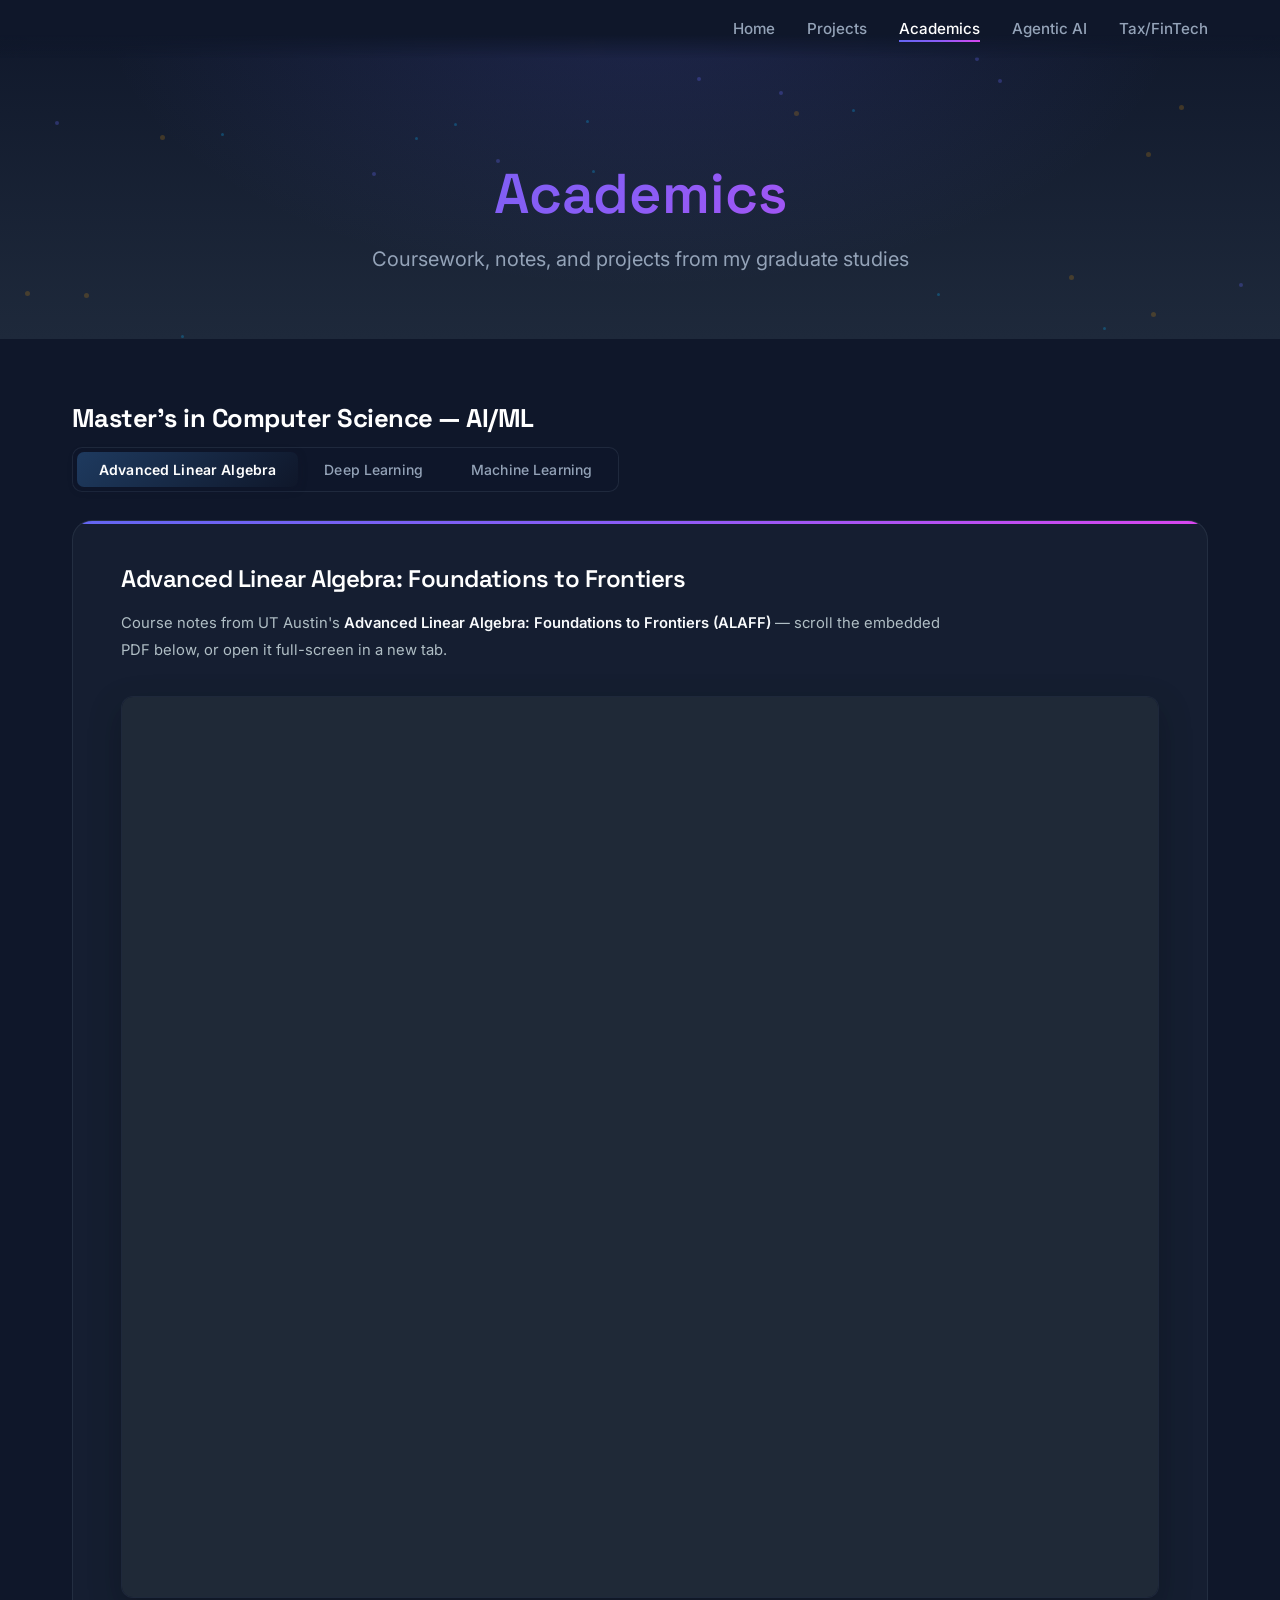
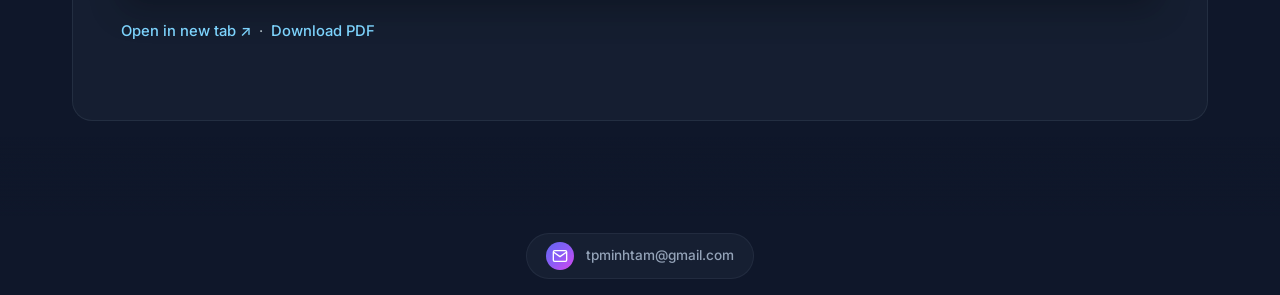
==== pages/academic.html @ 5b053e49 "Add Academics page with ALAFF notes; remove period in Projects subtitle Co-Authored-By: Claude Opus " ====
<!DOCTYPE html>
<html lang="en">
<head>
    <meta charset="UTF-8">
    <meta name="viewport" content="width=device-width, initial-scale=1.0">
    <title>Academics | Tam Tran</title>
    <link rel="stylesheet" href="../styles.css">
    <link href="https://fonts.googleapis.com/css2?family=Inter:wght@300;400;500;600;700&family=Space+Grotesk:wght@400;500;600;700&display=swap" rel="stylesheet">
    <style>
        .products-section {
            padding: 4rem 0 6rem;
        }

        /* ── Product suite heading ────────────────────────── */
        .product-suite-label {
            font-family: 'Space Grotesk', sans-serif;
            font-size: 1.6rem;
            font-weight: 700;
            color: var(--white);
            margin-bottom: 0.85rem;
            letter-spacing: -0.02em;
        }

        /* ── Product tabs ─────────────────────────────────── */
        .product-tabs {
            display: flex;
            gap: 4px;
            margin-bottom: 1.75rem;
            background: rgba(15, 23, 42, 0.55);
            border: 1px solid rgba(100, 116, 139, 0.2);
            border-radius: 10px;
            padding: 4px;
            width: fit-content;
        }
        .product-tab {
            padding: 9px 22px;
            border-radius: 7px;
            font-family: 'Inter', sans-serif;
            font-size: 0.875rem;
            font-weight: 500;
            color: var(--gray-light);
            cursor: pointer;
            border: none;
            background: none;
            transition: all 0.25s ease;
            letter-spacing: 0.01em;
        }
        .product-tab:hover {
            color: var(--light);
            background: rgba(100, 116, 139, 0.12);
        }
        .product-tab.active {
            background: linear-gradient(135deg, #1e3a5f, #0f172a);
            color: var(--white);
            font-weight: 600;
            box-shadow: 0 2px 8px rgba(15, 23, 42, 0.45);
        }

        /* ── Product panels ───────────────────────────────── */
        .product-panel { display: none; }
        .product-panel.active { display: block; }

        .product-card {
            background: rgba(30, 41, 59, 0.45);
            border: 1px solid rgba(100, 116, 139, 0.18);
            border-radius: 20px;
            padding: 2.75rem 3rem;
            position: relative;
            overflow: hidden;
        }
        .product-card::before {
            content: '';
            position: absolute;
            top: 0; left: 0; right: 0;
            height: 3px;
            background: var(--gradient-1);
        }
        .product-card h2 {
            font-family: 'Space Grotesk', sans-serif;
            font-size: 1.5rem;
            font-weight: 600;
            color: var(--white);
            margin-bottom: 1rem;
            letter-spacing: -0.02em;
        }
        .product-card p {
            color: #b0bec5;
            font-family: 'Inter', sans-serif;
            font-size: 0.925rem;
            line-height: 1.8;
            max-width: 820px;
            margin-bottom: 2rem;
        }
        .product-card p strong {
            color: var(--light);
            font-weight: 600;
        }
        .product-media {
            border-radius: 12px;
            overflow: hidden;
            border: 1px solid rgba(100, 116, 139, 0.18);
            background: #0f172a;
            box-shadow: 0 12px 32px rgba(0, 0, 0, 0.25);
        }
        .product-media img {
            display: block;
            width: 100%;
            height: auto;
        }
        .pdf-actions {
            margin-top: 1.25rem;
            font-size: 0.85rem;
            color: var(--gray-light);
        }
        .pdf-actions a {
            color: #7dd3fc;
            text-decoration: none;
            font-weight: 500;
        }
        .pdf-actions a:hover { text-decoration: underline; }
        .pdf-frame {
            display: block;
            width: 100%;
            height: 900px;
            border: 0;
            background: #1f2937;
        }
        @media (max-width: 700px) {
            .product-card { padding: 1.75rem 1.5rem; }
            .product-card h2 { font-size: 1.25rem; }
            .product-card p { font-size: 0.875rem; }
            .product-suite-label { font-size: 1.25rem; }
            .product-tab { padding: 7px 14px; font-size: 0.8rem; }
            .pdf-frame { height: 600px; }
        }
    </style>
</head>
<body>
    <nav class="navbar scrolled">
        <div class="nav-container">
            <ul class="nav-links">
                <li><a href="../index.html">Home</a></li>
                <li><a href="my-apps.html">Projects</a></li>
                <li><a href="academic.html" class="active">Academics</a></li>
                <li><a href="agentic-ai.html">Agentic AI</a></li>
                <li><a href="tax-tech.html">Tax/FinTech</a></li>
            </ul>
            <div class="hamburger">
                <span></span>
                <span></span>
                <span></span>
            </div>
        </div>
    </nav>

    <header class="page-header">
        <div class="particles" id="particles"></div>
        <div class="container" style="text-align: center;">
            <h1 class="animate-slide-up">Academics</h1>
            <p class="lead animate-slide-up delay-1" style="margin-left: auto; margin-right: auto; max-width: none;">Coursework, notes, and projects from my graduate studies</p>
        </div>
    </header>

    <section class="products-section">
        <div class="container">
            <div class="animate-slide-up delay-1">
                <h2 class="product-suite-label">Master's in Computer Science &mdash; AI/ML</h2>
                <div class="product-tabs">
                    <button class="product-tab active" data-tab="alaff">Advanced Linear Algebra</button>
                    <button class="product-tab" data-tab="dl">Deep Learning</button>
                    <button class="product-tab" data-tab="ml">Machine Learning</button>
                </div>
            </div>

            <!-- Advanced Linear Algebra -->
            <div class="product-panel active" id="panel-alaff">
                <article class="product-card animate-slide-up delay-1">
                    <h2>Advanced Linear Algebra: Foundations to Frontiers</h2>
                    <p>Course notes from UT Austin's <strong>Advanced Linear Algebra: Foundations to Frontiers (ALAFF)</strong> &mdash; scroll the embedded PDF below, or open it full-screen in a new tab.</p>
                    <div class="product-media">
                        <iframe class="pdf-frame" src="../notes/ALAFF_Notes.pdf#view=FitH" title="ALAFF Notes"></iframe>
                    </div>
                    <p class="pdf-actions">
                        <a href="../notes/ALAFF_Notes.pdf" target="_blank" rel="noopener">Open in new tab &nearr;</a>
                        &nbsp;&middot;&nbsp;
                        <a href="../notes/ALAFF_Notes.pdf" download>Download PDF</a>
                    </p>
                </article>
            </div>

            <!-- Deep Learning -->
            <div class="product-panel" id="panel-dl">
                <article class="product-card">
                    <h2>Deep Learning</h2>
                    <p>Notes and coursework coming soon.</p>
                </article>
            </div>

            <!-- Machine Learning -->
            <div class="product-panel" id="panel-ml">
                <article class="product-card">
                    <h2>Machine Learning</h2>
                    <p>Notes and coursework coming soon.</p>
                </article>
            </div>
        </div>
    </section>

    <footer class="footer">
        <div class="container">
            <div class="footer-content">
                <div class="footer-contact">
                    <div class="footer-contact-icon">
                        <svg width="16" height="16" viewBox="0 0 24 24" fill="none" stroke="white" stroke-width="2"><path d="M4 4h16c1.1 0 2 .9 2 2v12c0 1.1-.9 2-2 2H4c-1.1 0-2-.9-2-2V6c0-1.1.9-2 2-2z"/><polyline points="22,6 12,13 2,6"/></svg>
                    </div>
                    <a href="mailto:tpminhtam@gmail.com">tpminhtam@gmail.com</a>
                </div>
            </div>
        </div>
    </footer>

    <script>
        const hamburger = document.querySelector('.hamburger');
        const navLinks = document.querySelector('.nav-links');

        hamburger.addEventListener('click', () => {
            navLinks.classList.toggle('active');
            hamburger.classList.toggle('active');
        });

        document.querySelectorAll('.product-tab').forEach(tab => {
            tab.addEventListener('click', () => {
                document.querySelectorAll('.product-tab').forEach(t => t.classList.remove('active'));
                document.querySelectorAll('.product-panel').forEach(p => p.classList.remove('active'));
                tab.classList.add('active');
                document.getElementById('panel-' + tab.dataset.tab).classList.add('active');
            });
        });

        function createParticles() {
            const container = document.getElementById('particles');
            if (!container) return;
            for (let i = 0; i < 30; i++) {
                const particle = document.createElement('div');
                particle.className = 'particle';
                particle.style.left = Math.random() * 100 + '%';
                particle.style.top = Math.random() * 100 + '%';
                particle.style.animationDelay = Math.random() * 5 + 's';
                particle.style.animationDuration = (Math.random() * 10 + 10) + 's';
                container.appendChild(particle);
            }
        }
        createParticles();
    </script>
</body>
</html>
---- styles.css ----
/* ===== CSS Variables ===== */
:root {
    --primary: #6366f1;
    --primary-dark: #4f46e5;
    --primary-light: #818cf8;
    --secondary: #0ea5e9;
    --accent: #f59e0b;
    --dark: #0f172a;
    --dark-lighter: #1e293b;
    --gray: #64748b;
    --gray-light: #94a3b8;
    --light: #f8fafc;
    --white: #ffffff;
    --gradient-1: linear-gradient(135deg, #6366f1 0%, #8b5cf6 50%, #d946ef 100%);
    --gradient-2: linear-gradient(135deg, #0ea5e9 0%, #6366f1 100%);
    --shadow-sm: 0 1px 2px 0 rgb(0 0 0 / 0.05);
    --shadow: 0 4px 6px -1px rgb(0 0 0 / 0.1), 0 2px 4px -2px rgb(0 0 0 / 0.1);
    --shadow-lg: 0 10px 15px -3px rgb(0 0 0 / 0.1), 0 4px 6px -4px rgb(0 0 0 / 0.1);
    --shadow-xl: 0 20px 25px -5px rgb(0 0 0 / 0.1), 0 8px 10px -6px rgb(0 0 0 / 0.1);
}

/* ===== Reset & Base ===== */
*, *::before, *::after {
    margin: 0;
    padding: 0;
    box-sizing: border-box;
}

html {
    scroll-behavior: smooth;
}

body {
    font-family: 'Inter', -apple-system, BlinkMacSystemFont, sans-serif;
    background-color: var(--dark);
    color: var(--light);
    line-height: 1.6;
    overflow-x: hidden;
}

.container {
    max-width: 1200px;
    margin: 0 auto;
    padding: 0 2rem;
}

/* ===== Typography ===== */
h1, h2, h3, h4 {
    font-family: 'Space Grotesk', sans-serif;
    font-weight: 600;
    line-height: 1.2;
}

/* ===== Navbar ===== */
.navbar {
    position: fixed;
    top: 0;
    left: 0;
    right: 0;
    z-index: 1000;
    padding: 1rem 0;
    background: linear-gradient(to bottom, var(--dark) 0%, var(--dark) 50%, transparent 100%);
    transition: all 0.3s ease;
}

.navbar.scrolled {
    background: linear-gradient(to bottom, var(--dark) 0%, var(--dark) 60%, transparent 100%);
    backdrop-filter: blur(10px);
    padding: 1rem 0;
}

.nav-container {
    max-width: 1200px;
    margin: 0 auto;
    padding: 0 2rem;
    display: flex;
    justify-content: flex-end;
    align-items: center;
}

.logo {
    font-family: 'Space Grotesk', sans-serif;
    font-size: 1.5rem;
    font-weight: 700;
    color: var(--white);
    text-decoration: none;
    background: var(--gradient-1);
    -webkit-background-clip: text;
    -webkit-text-fill-color: transparent;
    background-clip: text;
}

.nav-links {
    display: flex;
    list-style: none;
    gap: 2rem;
}

.nav-links a {
    color: var(--gray-light);
    text-decoration: none;
    font-weight: 500;
    font-size: 0.95rem;
    transition: color 0.3s ease;
    position: relative;
}

.nav-links a:hover,
.nav-links a.active {
    color: var(--white);
}

.nav-links a::after {
    content: '';
    position: absolute;
    bottom: -4px;
    left: 0;
    width: 0;
    height: 2px;
    background: var(--gradient-1);
    transition: width 0.3s ease;
}

.nav-links a:hover::after,
.nav-links a.active::after {
    width: 100%;
}

.hamburger {
    display: none;
    flex-direction: column;
    gap: 5px;
    cursor: pointer;
}

.hamburger span {
    width: 25px;
    height: 2px;
    background: var(--white);
    transition: all 0.3s ease;
}

/* ===== Hero Section ===== */
.hero {
    min-height: 100vh;
    display: flex;
    flex-direction: column;
    justify-content: center;
    padding: 0 2rem 2rem;
    margin-top: 0;
    position: relative;
    overflow: hidden;
}

.hero::before {
    content: '';
    position: absolute;
    top: 0;
    left: 0;
    right: 0;
    bottom: 0;
    background: radial-gradient(ellipse at 30% 20%, rgba(99, 102, 241, 0.15) 0%, transparent 50%),
                radial-gradient(ellipse at 70% 80%, rgba(14, 165, 233, 0.1) 0%, transparent 50%);
    pointer-events: none;
}

/* Gradient Blobs */
.blob {
    position: absolute;
    border-radius: 50%;
    filter: blur(80px);
    opacity: 0.5;
    pointer-events: none;
    animation: blob-float 15s ease-in-out infinite;
}

.blob-1 {
    width: 400px;
    height: 400px;
    background: linear-gradient(135deg, rgba(99, 102, 241, 0.4) 0%, rgba(139, 92, 246, 0.3) 100%);
    top: 20%;
    left: 25%;
    animation-delay: 0s;
}

.blob-2 {
    width: 350px;
    height: 350px;
    background: linear-gradient(135deg, rgba(14, 165, 233, 0.3) 0%, rgba(99, 102, 241, 0.3) 100%);
    top: 40%;
    right: 25%;
    animation-delay: -5s;
}

.blob-3 {
    width: 300px;
    height: 300px;
    background: linear-gradient(135deg, rgba(217, 70, 239, 0.25) 0%, rgba(139, 92, 246, 0.2) 100%);
    top: 55%;
    left: 35%;
    animation-delay: -10s;
}

@keyframes blob-float {
    0%, 100% {
        transform: translate(0, 0) scale(1);
    }
    25% {
        transform: translate(20px, -30px) scale(1.05);
    }
    50% {
        transform: translate(-10px, 20px) scale(0.95);
    }
    75% {
        transform: translate(15px, 10px) scale(1.02);
    }
}

/* Floating Tech Icons */
.floating-icons {
    position: absolute;
    top: 0;
    left: 0;
    right: 0;
    bottom: 0;
    pointer-events: none;
    overflow: hidden;
}

.float-icon {
    position: absolute;
    color: var(--primary-light);
    opacity: 0.15;
    animation: icon-float 20s ease-in-out infinite;
}

.float-icon svg {
    filter: drop-shadow(0 0 10px rgba(99, 102, 241, 0.3));
}

.icon-1 {
    top: 25%;
    left: 35%;
    animation-delay: 0s;
    animation-duration: 18s;
}

.icon-2 {
    top: 45%;
    left: 25%;
    animation-delay: -3s;
    animation-duration: 22s;
}

.icon-3 {
    top: 65%;
    left: 40%;
    animation-delay: -6s;
    animation-duration: 20s;
}

.icon-4 {
    top: 30%;
    right: 35%;
    animation-delay: -2s;
    animation-duration: 19s;
}

.icon-5 {
    top: 55%;
    right: 30%;
    animation-delay: -8s;
    animation-duration: 21s;
}

.icon-6 {
    top: 75%;
    right: 40%;
    animation-delay: -4s;
    animation-duration: 17s;
}

@keyframes icon-float {
    0%, 100% {
        transform: translateY(0) rotate(0deg);
        opacity: 0.15;
    }
    25% {
        transform: translateY(-20px) rotate(5deg);
        opacity: 0.25;
    }
    50% {
        transform: translateY(10px) rotate(-5deg);
        opacity: 0.15;
    }
    75% {
        transform: translateY(-15px) rotate(3deg);
        opacity: 0.2;
    }
}

/* Particles */
.particles {
    position: absolute;
    top: 0;
    left: 0;
    width: 100%;
    height: 100%;
    pointer-events: none;
    overflow: hidden;
}

.particle {
    position: absolute;
    width: 4px;
    height: 4px;
    background: var(--primary);
    border-radius: 50%;
    opacity: 0.3;
    animation: float-particle linear infinite;
}

.particle:nth-child(odd) {
    background: var(--secondary);
    width: 3px;
    height: 3px;
}

.particle:nth-child(3n) {
    background: var(--accent);
    width: 5px;
    height: 5px;
    opacity: 0.2;
}

@keyframes float-particle {
    0% {
        transform: translateY(100vh) rotate(0deg);
        opacity: 0;
    }
    10% {
        opacity: 0.3;
    }
    90% {
        opacity: 0.3;
    }
    100% {
        transform: translateY(-100vh) rotate(720deg);
        opacity: 0;
    }
}

/* Scroll Animations */
.scroll-animate {
    opacity: 0;
    transform: translateY(40px);
    transition: all 0.6s cubic-bezier(0.4, 0, 0.2, 1);
}

.scroll-animate.animate-in {
    opacity: 1;
    transform: translateY(0);
}

.expertise-card.scroll-animate:nth-child(1) { transition-delay: 0s; }
.expertise-card.scroll-animate:nth-child(2) { transition-delay: 0.1s; }
.expertise-card.scroll-animate:nth-child(3) { transition-delay: 0.2s; }
.expertise-card.scroll-animate:nth-child(4) { transition-delay: 0.3s; }

.stat-item.scroll-animate:nth-child(1) { transition-delay: 0s; }
.stat-item.scroll-animate:nth-child(2) { transition-delay: 0.1s; }
.stat-item.scroll-animate:nth-child(3) { transition-delay: 0.2s; }
.stat-item.scroll-animate:nth-child(4) { transition-delay: 0.3s; }

.hero-content {
    max-width: 100%;
    margin: 0;
    padding: 0 4rem;
    display: grid;
    grid-template-columns: 1.2fr 1fr;
    gap: 2rem;
    align-items: center;
    position: relative;
    z-index: 1;
}

.hero-text {
    max-width: 700px;
}

/* Animation Classes */
.animate-fade-in {
    animation: fadeIn 0.8s ease forwards;
}

.animate-slide-up {
    opacity: 0;
    animation: slideUp 0.8s ease forwards;
}

.delay-1 { animation-delay: 0.2s; }
.delay-2 { animation-delay: 0.4s; }
.delay-3 { animation-delay: 0.6s; }
.delay-4 { animation-delay: 0.8s; }

@keyframes fadeIn {
    from { opacity: 0; }
    to { opacity: 1; }
}

@keyframes slideUp {
    from { opacity: 0; transform: translateY(30px); }
    to { opacity: 1; transform: translateY(0); }
}

/* Name Intro */
.name-intro {
    margin-bottom: 2rem;
}

.intro-line {
    display: block;
    font-size: 1.1rem;
    color: var(--gray);
    font-weight: 400;
    margin-bottom: 0.5rem;
    letter-spacing: 0.05em;
    text-transform: uppercase;
}

.name {
    font-size: clamp(2.5rem, 6vw, 4rem);
    font-weight: 700;
    color: var(--white);
    line-height: 1.1;
    letter-spacing: -0.02em;
    margin: 0;
    position: relative;
    display: inline-block;
}

.name-accent {
    background: var(--gradient-1);
    -webkit-background-clip: text;
    -webkit-text-fill-color: transparent;
    background-clip: text;
}

/* Bio Block */
.bio-block {
    margin-bottom: 1.5rem;
    padding-left: 1.5rem;
    border-left: 3px solid var(--primary);
}

.bio-line {
    display: flex;
    align-items: baseline;
    gap: 0.75rem;
    margin-bottom: 0.5rem;
    font-size: 1.35rem;
}

.bio-label {
    color: var(--gray);
    font-weight: 400;
    flex-shrink: 0;
}

.bio-value {
    color: var(--white);
    font-weight: 600;
    transition: all 0.3s ease;
}

.hover-glow:hover {
    text-shadow: 0 0 20px rgba(99, 102, 241, 0.5);
    color: var(--primary-light);
}

/* Rotating Text Animation */
.rotating-text {
    position: relative;
    height: 1.5em;
    display: inline-block;
    vertical-align: baseline;
    margin-top: 0.3em;
}

.rotating-text span {
    position: absolute;
    left: 0;
    top: 0;
    white-space: nowrap;
    animation: rotate-words 6s infinite;
    background: var(--gradient-1);
    -webkit-background-clip: text;
    -webkit-text-fill-color: transparent;
    background-clip: text;
}

.rotating-text span:nth-child(2) {
    animation-delay: -3s;
    background: linear-gradient(135deg, #6366f1 0%, #a78bfa 40%, #e879f9 100%);
    -webkit-background-clip: text;
    -webkit-text-fill-color: transparent;
    background-clip: text;
}

@keyframes rotate-words {
    0%, 45% { transform: translateY(0); opacity: 1; }
    50%, 95% { transform: translateY(-100%); opacity: 0; }
    100% { transform: translateY(0); opacity: 1; }
}

/* Skills Ticker */
.skills-ticker {
    overflow: hidden;
    padding: 1rem 0;
    margin-bottom: 1.5rem;
    mask-image: linear-gradient(90deg, transparent, black 10%, black 90%, transparent);
    -webkit-mask-image: linear-gradient(90deg, transparent, black 10%, black 90%, transparent);
}

.ticker-track {
    display: flex;
    gap: 2rem;
    animation: ticker 20s linear infinite;
    width: max-content;
}

.ticker-item {
    padding: 0.5rem 1rem;
    background: rgba(99, 102, 241, 0.1);
    border: 1px solid rgba(99, 102, 241, 0.3);
    border-radius: 50px;
    font-size: 0.85rem;
    color: var(--primary-light);
    white-space: nowrap;
    transition: all 0.3s ease;
}

.ticker-item:hover {
    background: var(--gradient-1);
    color: var(--white);
    transform: scale(1.05);
    border-color: transparent;
}

@keyframes ticker {
    0% { transform: translateX(0); }
    100% { transform: translateX(-50%); }
}

/* Bio Description */
.bio-description {
    font-size: 1.1rem;
    color: var(--gray);
    line-height: 1.8;
    margin-bottom: 2rem;
    max-width: 100%;
}

.bio-description strong {
    color: var(--gray-light);
    font-weight: 600;
    position: relative;
}

.bio-description strong::after {
    content: '';
    position: absolute;
    bottom: -2px;
    left: 0;
    width: 100%;
    height: 2px;
    background: var(--accent);
    transform: scaleX(0);
    transition: transform 0.3s ease;
}

.bio-description:hover strong::after {
    transform: scaleX(1);
}

.cta-buttons {
    display: flex;
    gap: 1rem;
    flex-wrap: wrap;
}

.btn {
    display: inline-flex;
    align-items: center;
    gap: 0.5rem;
    padding: 0.875rem 1.75rem;
    border-radius: 8px;
    font-weight: 600;
    font-size: 0.95rem;
    text-decoration: none;
    transition: all 0.3s cubic-bezier(0.4, 0, 0.2, 1);
    cursor: pointer;
    border: none;
    position: relative;
    overflow: hidden;
}

.btn::before {
    content: '';
    position: absolute;
    top: 50%;
    left: 50%;
    width: 0;
    height: 0;
    background: rgba(255, 255, 255, 0.2);
    border-radius: 50%;
    transform: translate(-50%, -50%);
    transition: width 0.6s ease, height 0.6s ease;
}

.btn:hover::before {
    width: 300px;
    height: 300px;
}

.btn-primary {
    background: var(--gradient-1);
    color: var(--white);
    box-shadow: 0 4px 15px rgba(99, 102, 241, 0.4);
}

.btn-primary:hover {
    box-shadow: 0 8px 30px rgba(99, 102, 241, 0.6);
}

.btn-secondary {
    background: transparent;
    color: var(--white);
    border: 2px solid var(--gray);
}

.btn-secondary:hover {
    border-color: var(--primary);
    color: var(--primary-light);
    background: rgba(99, 102, 241, 0.1);
}

/* Hero Visual */
.hero-visual {
    position: relative;
    display: flex;
    justify-content: flex-end;
    align-items: center;
    justify-self: end;
}

.animated-bg {
    position: absolute;
    width: 100%;
    height: 100%;
}

.circle {
    position: absolute;
    border-radius: 50%;
    animation: float 6s ease-in-out infinite;
}

.circle-1 {
    width: 300px;
    height: 300px;
    background: linear-gradient(135deg, rgba(99, 102, 241, 0.3) 0%, rgba(139, 92, 246, 0.1) 100%);
    top: 50%;
    left: 50%;
    transform: translate(-50%, -50%);
    animation-delay: 0s;
}

.circle-2 {
    width: 200px;
    height: 200px;
    background: linear-gradient(135deg, rgba(14, 165, 233, 0.2) 0%, rgba(99, 102, 241, 0.1) 100%);
    top: 30%;
    left: 60%;
    animation-delay: -2s;
}

.circle-3 {
    width: 150px;
    height: 150px;
    background: linear-gradient(135deg, rgba(217, 70, 239, 0.2) 0%, rgba(99, 102, 241, 0.1) 100%);
    top: 60%;
    left: 30%;
    animation-delay: -4s;
}

@keyframes float {
    0%, 100% { transform: translate(-50%, -50%) scale(1); }
    50% { transform: translate(-50%, -50%) scale(1.1); }
}

.profile-frame {
    width: 380px;
    height: auto;
    position: relative;
    z-index: 1;
    transition: transform 0.3s ease;
    cursor: pointer;
}

.profile-image {
    width: 100%;
    height: auto;
    object-fit: cover;
    object-position: center top;
    position: relative;
    mask-image:
        linear-gradient(to right, transparent, black 3%, black 97%, transparent),
        linear-gradient(to bottom, transparent, black 3%, black 97%, transparent);
    -webkit-mask-image:
        linear-gradient(to right, transparent, black 3%, black 97%, transparent),
        linear-gradient(to bottom, transparent, black 3%, black 97%, transparent);
    mask-composite: intersect;
    -webkit-mask-composite: source-in;
}

/* Scroll Indicator */
.scroll-indicator {
    position: absolute;
    bottom: 2rem;
    left: 50%;
    transform: translateX(-50%);
    display: flex;
    flex-direction: column;
    align-items: center;
    gap: 0.5rem;
}

.scroll-indicator span {
    font-size: 0.75rem;
    color: var(--gray);
    text-transform: uppercase;
    letter-spacing: 2px;
}

.mouse {
    width: 24px;
    height: 40px;
    border: 2px solid var(--gray);
    border-radius: 12px;
    position: relative;
}

.mouse::after {
    content: '';
    position: absolute;
    top: 8px;
    left: 50%;
    transform: translateX(-50%);
    width: 4px;
    height: 8px;
    background: var(--primary);
    border-radius: 2px;
    animation: scroll 2s infinite;
}

@keyframes scroll {
    0%, 100% { opacity: 1; top: 8px; }
    50% { opacity: 0.5; top: 16px; }
}

/* ===== Expertise Section ===== */
.expertise-section {
    padding: 6rem 0;
    background: linear-gradient(180deg, var(--dark) 0%, var(--dark-lighter) 100%);
    position: relative;
}

.expertise-section::before {
    content: '';
    position: absolute;
    top: -80px;
    left: 0;
    right: 0;
    height: 80px;
    background: linear-gradient(to bottom, transparent 0%, var(--dark) 100%);
    pointer-events: none;
}

.section-title {
    font-size: clamp(2rem, 4vw, 2.5rem);
    text-align: center;
    margin-bottom: 1rem;
    color: var(--white);
}

.section-subtitle {
    text-align: center;
    color: var(--gray);
    font-size: 1.1rem;
    margin-bottom: 4rem;
}

.expertise-grid {
    display: grid;
    grid-template-columns: repeat(auto-fit, minmax(280px, 1fr));
    gap: 2rem;
}

.expertise-card {
    background: rgba(30, 41, 59, 0.5);
    border: 1px solid rgba(100, 116, 139, 0.2);
    border-radius: 16px;
    padding: 2rem;
    text-decoration: none;
    color: inherit;
    transition: all 0.4s cubic-bezier(0.4, 0, 0.2, 1);
    position: relative;
    overflow: hidden;
}

.expertise-card::before {
    content: '';
    position: absolute;
    top: 0;
    left: 0;
    right: 0;
    height: 3px;
    background: var(--gradient-1);
    transform: scaleX(0);
    transform-origin: left;
    transition: transform 0.4s ease;
}

.expertise-card::after {
    content: '';
    position: absolute;
    top: 0;
    left: 0;
    right: 0;
    bottom: 0;
    background: radial-gradient(circle at var(--mouse-x, 50%) var(--mouse-y, 50%), rgba(99, 102, 241, 0.15) 0%, transparent 50%);
    opacity: 0;
    transition: opacity 0.3s ease;
    pointer-events: none;
}

.expertise-card:hover {
    transform: translateY(-10px) scale(1.02);
    border-color: rgba(99, 102, 241, 0.4);
    box-shadow: 0 25px 50px rgba(0, 0, 0, 0.4), 0 0 30px rgba(99, 102, 241, 0.1);
}

.expertise-card:hover::before {
    transform: scaleX(1);
}

.expertise-card:hover::after {
    opacity: 1;
}

.card-icon {
    width: 64px;
    height: 64px;
    background: rgba(99, 102, 241, 0.1);
    border-radius: 12px;
    display: flex;
    align-items: center;
    justify-content: center;
    margin-bottom: 1.5rem;
    color: var(--primary-light);
    transition: all 0.4s cubic-bezier(0.4, 0, 0.2, 1);
}

.expertise-card:hover .card-icon {
    background: var(--gradient-1);
    color: var(--white);
    transform: scale(1.1) rotate(5deg);
    box-shadow: 0 10px 20px rgba(99, 102, 241, 0.3);
}

.expertise-card h3 {
    font-size: 1.25rem;
    color: var(--white);
    margin-bottom: 0.75rem;
}

.expertise-card p {
    color: var(--gray);
    font-size: 0.95rem;
    margin-bottom: 1.5rem;
    line-height: 1.7;
}

.card-link {
    color: var(--primary-light);
    font-weight: 500;
    font-size: 0.9rem;
    transition: color 0.3s ease;
}

.expertise-card:hover .card-link {
    color: var(--white);
}

/* ===== Stats Section ===== */
.stats-section {
    padding: 4rem 0;
    background: var(--dark-lighter);
}

.stats-grid {
    display: grid;
    grid-template-columns: repeat(4, 1fr);
    gap: 2rem;
}

.stat-item {
    text-align: center;
    padding: 2rem;
}

.stat-number {
    display: block;
    font-family: 'Space Grotesk', sans-serif;
    font-size: 3rem;
    font-weight: 700;
    background: var(--gradient-1);
    -webkit-background-clip: text;
    -webkit-text-fill-color: transparent;
    background-clip: text;
    margin-bottom: 0.5rem;
}

.stat-label {
    color: var(--gray);
    font-size: 0.95rem;
    text-transform: uppercase;
    letter-spacing: 1px;
}

/* ===== Footer ===== */
.footer {
    padding: 1rem 0;
    background: var(--dark);
    border-top: none;
    position: relative;
}

.footer::before {
    content: '';
    position: absolute;
    bottom: 100%;
    left: 0;
    right: 0;
    height: 80px;
    background: linear-gradient(to top, var(--dark) 0%, transparent 100%);
    pointer-events: none;
}

.footer-content {
    display: flex;
    justify-content: center;
    align-items: center;
}

.footer-contact {
    display: flex;
    align-items: center;
    gap: 0.75rem;
    padding: 0.5rem 1.2rem;
    background: rgba(30, 41, 59, 0.5);
    border: 1px solid rgba(100, 116, 139, 0.15);
    border-radius: 50px;
    transition: all 0.3s ease;
}

.footer-contact:hover {
    border-color: rgba(99, 102, 241, 0.3);
    box-shadow: 0 4px 20px rgba(0, 0, 0, 0.2);
}

.footer-contact-icon {
    width: 28px;
    height: 28px;
    border-radius: 50%;
    background: var(--gradient-1);
    display: flex;
    align-items: center;
    justify-content: center;
    flex-shrink: 0;
}

.footer-contact a {
    color: var(--gray-light);
    text-decoration: none;
    font-weight: 500;
    font-size: 0.85rem;
    transition: color 0.3s ease;
}

.footer-contact a:hover {
    color: var(--white);
}

.footer-divider {
    width: 1px;
    height: 20px;
    background: rgba(100, 116, 139, 0.3);
}

.footer-copyright {
    color: var(--gray);
    font-size: 0.75rem;
}

.footer-brand {
    display: flex;
    align-items: center;
    gap: 1rem;
}

.footer-brand .logo {
    font-size: 1.25rem;
}

.footer-brand p {
    color: var(--gray);
    font-size: 0.9rem;
}

.footer-links {
    display: flex;
    gap: 2rem;
}

.footer-links a {
    color: var(--gray);
    text-decoration: none;
    font-size: 0.9rem;
    transition: color 0.3s ease;
}

.footer-links a:hover {
    color: var(--primary-light);
}

/* ===== Page Header (for sub-pages) ===== */
.page-header {
    padding: 10rem 2rem 4rem;
    background: linear-gradient(180deg, var(--dark) 0%, var(--dark-lighter) 100%);
    position: relative;
    overflow: hidden;
}

.page-header .particles {
    position: absolute;
    top: 0;
    left: 0;
    width: 100%;
    height: 100%;
    pointer-events: none;
}

.page-header::before {
    content: '';
    position: absolute;
    top: 0;
    left: 0;
    right: 0;
    bottom: 0;
    background: radial-gradient(ellipse at 50% 0%, rgba(99, 102, 241, 0.15) 0%, transparent 60%);
    pointer-events: none;
}

.page-header .container {
    position: relative;
    z-index: 1;
}

.page-header h1 {
    font-size: clamp(2.5rem, 5vw, 3.5rem);
    background: var(--gradient-1);
    -webkit-background-clip: text;
    -webkit-text-fill-color: transparent;
    background-clip: text;
    margin-bottom: 1rem;
}

.page-header h1.animate-slide-up {
    opacity: 0;
    animation: slideUp 0.8s ease forwards;
}

.page-header .lead {
    font-size: 1.25rem;
    color: var(--gray-light);
    max-width: 600px;
}

.page-header .lead.animate-slide-up {
    opacity: 0;
    animation: slideUp 0.8s ease forwards;
}

/* ===== Content Sections ===== */
.content-section {
    padding: 5rem 0;
}

.content-section:nth-child(even) {
    background: var(--dark-lighter);
}

.content-grid {
    display: grid;
    grid-template-columns: 1fr 1fr;
    gap: 4rem;
    align-items: center;
}

.content-grid.reverse {
    direction: rtl;
}

.content-grid.reverse > * {
    direction: ltr;
}

.content-text h2 {
    font-size: 2rem;
    color: var(--white);
    margin-bottom: 1.5rem;
}

.content-text p {
    color: var(--gray);
    margin-bottom: 1rem;
    line-height: 1.8;
}

.content-visual {
    background: rgba(30, 41, 59, 0.5);
    border: 1px solid rgba(100, 116, 139, 0.2);
    border-radius: 16px;
    padding: 2rem;
    min-height: 300px;
    display: flex;
    align-items: center;
    justify-content: center;
}

.content-visual .placeholder-text {
    color: var(--gray);
    font-style: italic;
}

/* Project Cards */
.projects-grid {
    display: grid;
    grid-template-columns: repeat(auto-fit, minmax(320px, 1fr));
    gap: 2rem;
    margin-top: 3rem;
}

.project-card {
    background: rgba(30, 41, 59, 0.5);
    border: 1px solid rgba(100, 116, 139, 0.2);
    border-radius: 16px;
    overflow: hidden;
    transition: all 0.4s cubic-bezier(0.4, 0, 0.2, 1);
    position: relative;
}

.project-card::after {
    content: '';
    position: absolute;
    top: 0;
    left: 0;
    right: 0;
    bottom: 0;
    background: radial-gradient(circle at var(--mouse-x, 50%) var(--mouse-y, 50%), rgba(99, 102, 241, 0.1) 0%, transparent 50%);
    opacity: 0;
    transition: opacity 0.3s ease;
    pointer-events: none;
}

.project-card:hover {
    transform: translateY(-8px) scale(1.02);
    border-color: rgba(99, 102, 241, 0.4);
    box-shadow: 0 20px 40px rgba(0, 0, 0, 0.3), 0 0 30px rgba(99, 102, 241, 0.1);
}

.project-card:hover::after {
    opacity: 1;
}

.project-image {
    height: 200px;
    background: linear-gradient(135deg, var(--primary) 0%, var(--secondary) 100%);
    display: flex;
    align-items: center;
    justify-content: center;
    color: var(--white);
    font-size: 3rem;
    transition: transform 0.4s ease;
    overflow: hidden;
}

.project-card:hover .project-image {
    transform: scale(1.05);
}

.project-image svg {
    transition: transform 0.4s ease;
}

.project-card:hover .project-image svg {
    transform: scale(1.1) rotate(5deg);
}

.project-content {
    padding: 1.5rem;
}

.project-content h3 {
    font-size: 1.25rem;
    color: var(--white);
    margin-bottom: 0.75rem;
}

.project-content p {
    color: var(--gray);
    font-size: 0.95rem;
    margin-bottom: 1rem;
}

.tags {
    display: flex;
    flex-wrap: wrap;
    gap: 0.5rem;
}

.tag {
    padding: 0.25rem 0.75rem;
    background: rgba(99, 102, 241, 0.1);
    color: var(--primary-light);
    border-radius: 20px;
    font-size: 0.8rem;
    font-weight: 500;
}

/* ===== Skills List ===== */
.skills-list {
    display: grid;
    grid-template-columns: repeat(auto-fit, minmax(200px, 1fr));
    gap: 1rem;
    margin-top: 2rem;
}

.skill-item {
    display: flex;
    align-items: center;
    gap: 0.75rem;
    padding: 1rem;
    background: rgba(30, 41, 59, 0.5);
    border-radius: 8px;
    transition: all 0.3s cubic-bezier(0.4, 0, 0.2, 1);
    cursor: pointer;
    border: 1px solid transparent;
}

.skill-item:hover {
    background: rgba(99, 102, 241, 0.15);
    border-color: rgba(99, 102, 241, 0.3);
    transform: translateX(8px);
    box-shadow: 0 4px 15px rgba(0, 0, 0, 0.1);
}

.skill-icon {
    width: 40px;
    height: 40px;
    background: var(--gradient-1);
    border-radius: 8px;
    display: flex;
    align-items: center;
    justify-content: center;
    color: var(--white);
    font-weight: 600;
    font-size: 0.8rem;
    transition: all 0.3s ease;
}

.skill-item:hover .skill-icon {
    transform: scale(1.1) rotate(5deg);
    box-shadow: 0 4px 15px rgba(99, 102, 241, 0.4);
}

.skill-item span {
    color: var(--white);
    font-weight: 500;
    transition: color 0.3s ease;
}

.skill-item:hover span {
    color: var(--primary-light);
}

/* ===== Responsive Design ===== */
@media (max-width: 968px) {
    .hero-content {
        grid-template-columns: 1fr;
        text-align: center;
    }

    .hero-text {
        max-width: 100%;
    }

    .bio-block {
        border-left: none;
        padding-left: 0;
        border-top: 3px solid var(--primary);
        padding-top: 1.5rem;
    }

    .bio-line {
        justify-content: center;
        flex-wrap: wrap;
    }

    .cta-buttons {
        justify-content: center;
    }

    .hero-visual {
        order: -1;
        margin-bottom: 2rem;
    }

    .profile-frame {
        width: 200px;
        height: 200px;
    }

    .bio-description {
        margin-left: auto;
        margin-right: auto;
    }

    .content-grid {
        grid-template-columns: 1fr;
    }

    .content-grid.reverse {
        direction: ltr;
    }

    .stats-grid {
        grid-template-columns: repeat(2, 1fr);
    }
}

@media (max-width: 768px) {
    .nav-links {
        position: fixed;
        top: 0;
        right: -100%;
        width: 70%;
        height: 100vh;
        background: var(--dark-lighter);
        flex-direction: column;
        justify-content: center;
        align-items: center;
        transition: right 0.3s ease;
        box-shadow: -10px 0 30px rgba(0, 0, 0, 0.3);
    }

    .nav-links.active {
        right: 0;
    }

    .hamburger {
        display: flex;
        z-index: 1001;
    }

    .hamburger.active span:nth-child(1) {
        transform: rotate(45deg) translate(5px, 5px);
    }

    .hamburger.active span:nth-child(2) {
        opacity: 0;
    }

    .hamburger.active span:nth-child(3) {
        transform: rotate(-45deg) translate(5px, -5px);
    }

    .footer-content {
        flex-direction: column;
        gap: 1.5rem;
        text-align: center;
    }

    .footer-brand {
        flex-direction: column;
    }
}

@media (max-width: 480px) {
    .stats-grid {
        grid-template-columns: 1fr;
    }

    .expertise-grid {
        grid-template-columns: 1fr;
    }

    .btn {
        width: 100%;
        justify-content: center;
    }
}
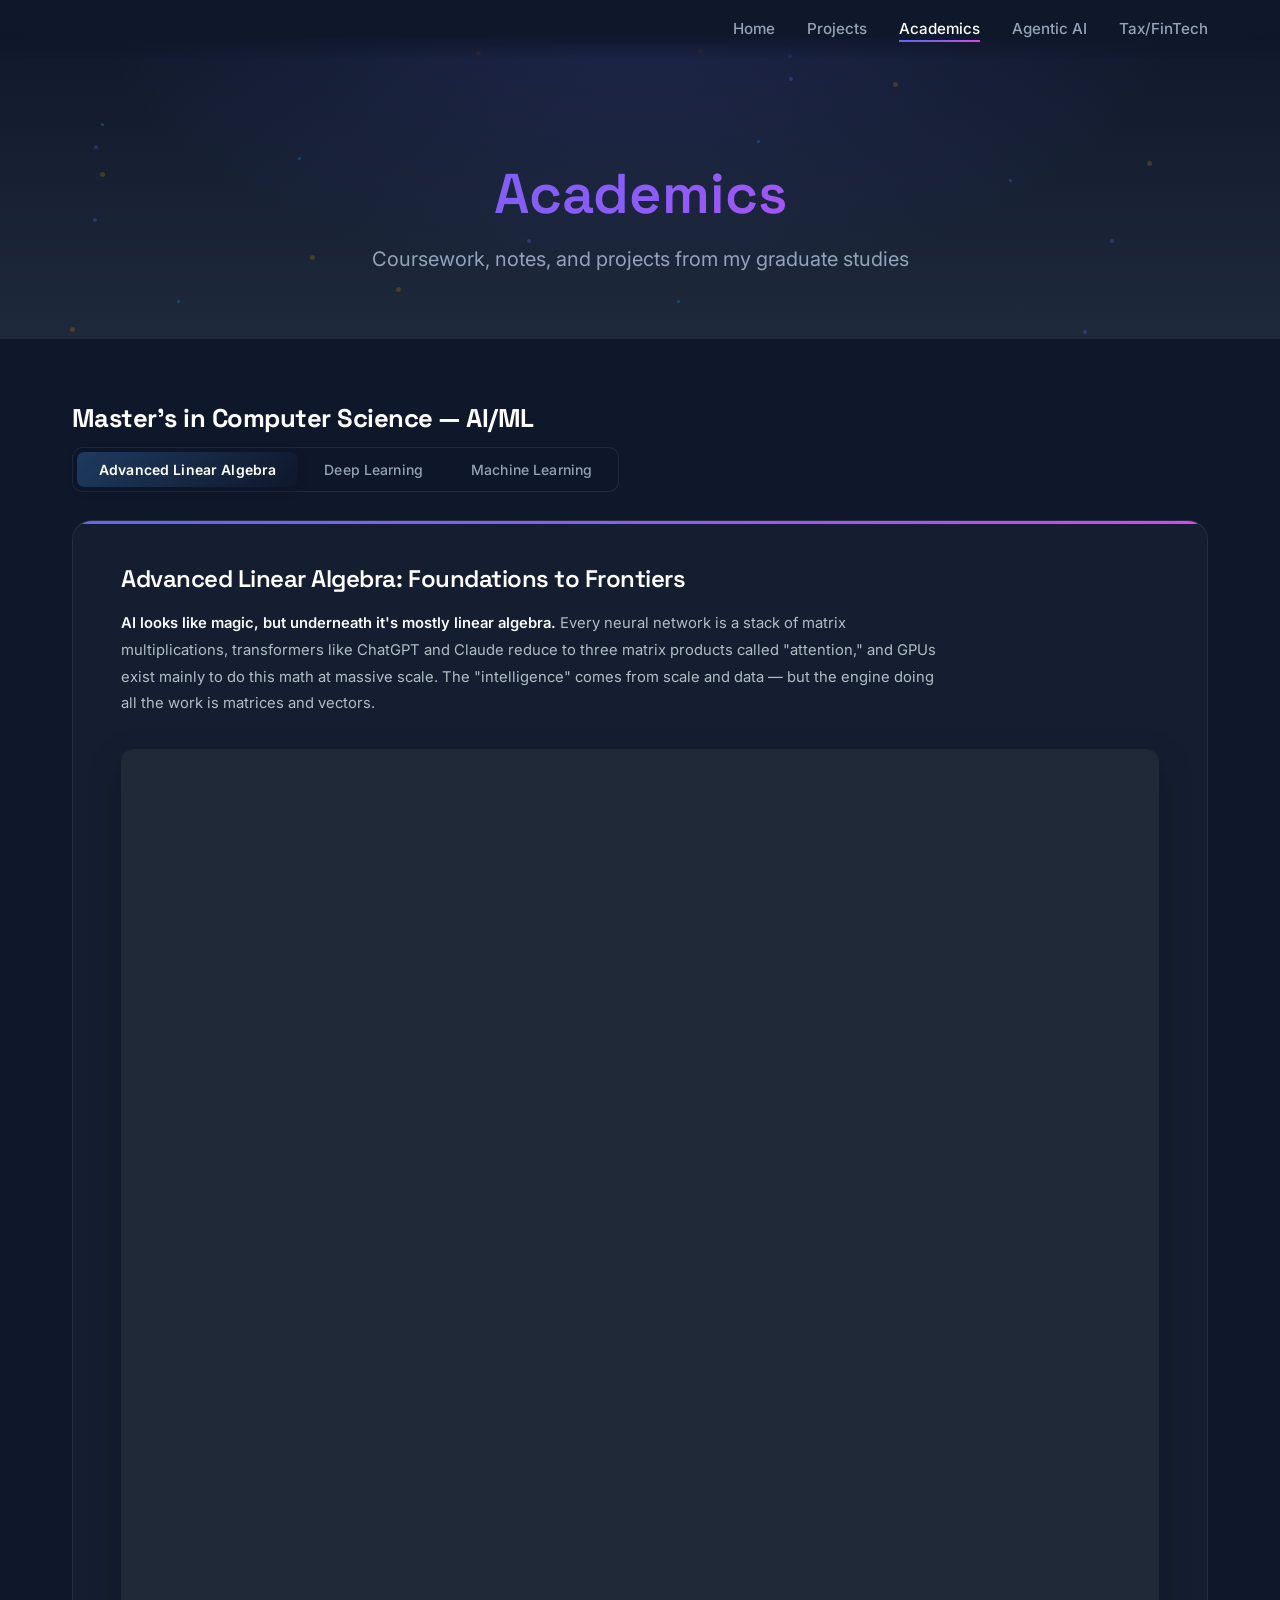
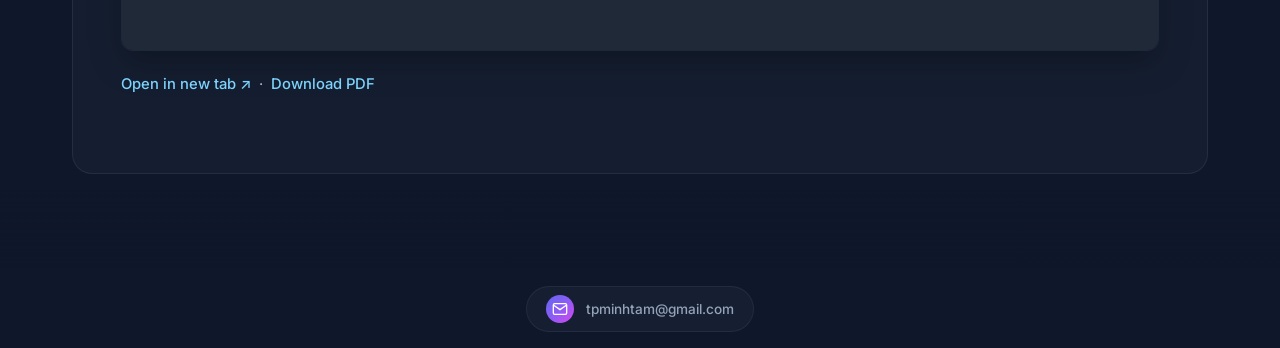
==== commit f6fedc94: "Update Academics ALAFF description with linear algebra hook Co-Authored-By: Claude Opus 4.7 (1M cont" ====
--- a/pages/academic.html
+++ b/pages/academic.html
@@ -176,7 +176,7 @@
             <div class="product-panel active" id="panel-alaff">
                 <article class="product-card animate-slide-up delay-1">
                     <h2>Advanced Linear Algebra: Foundations to Frontiers</h2>
-                    <p>Course notes from UT Austin's <strong>Advanced Linear Algebra: Foundations to Frontiers (ALAFF)</strong> &mdash; scroll the embedded PDF below, or open it full-screen in a new tab.</p>
+                    <p><strong>AI looks like magic, but underneath it's mostly linear algebra.</strong> Every neural network is a stack of matrix multiplications, transformers like ChatGPT and Claude reduce to three matrix products called "attention," and GPUs exist mainly to do this math at massive scale. The "intelligence" comes from scale and data &mdash; but the engine doing all the work is matrices and vectors.</p>
                     <div class="product-media">
                         <iframe class="pdf-frame" src="../notes/ALAFF_Notes.pdf#view=FitH" title="ALAFF Notes"></iframe>
                     </div>
